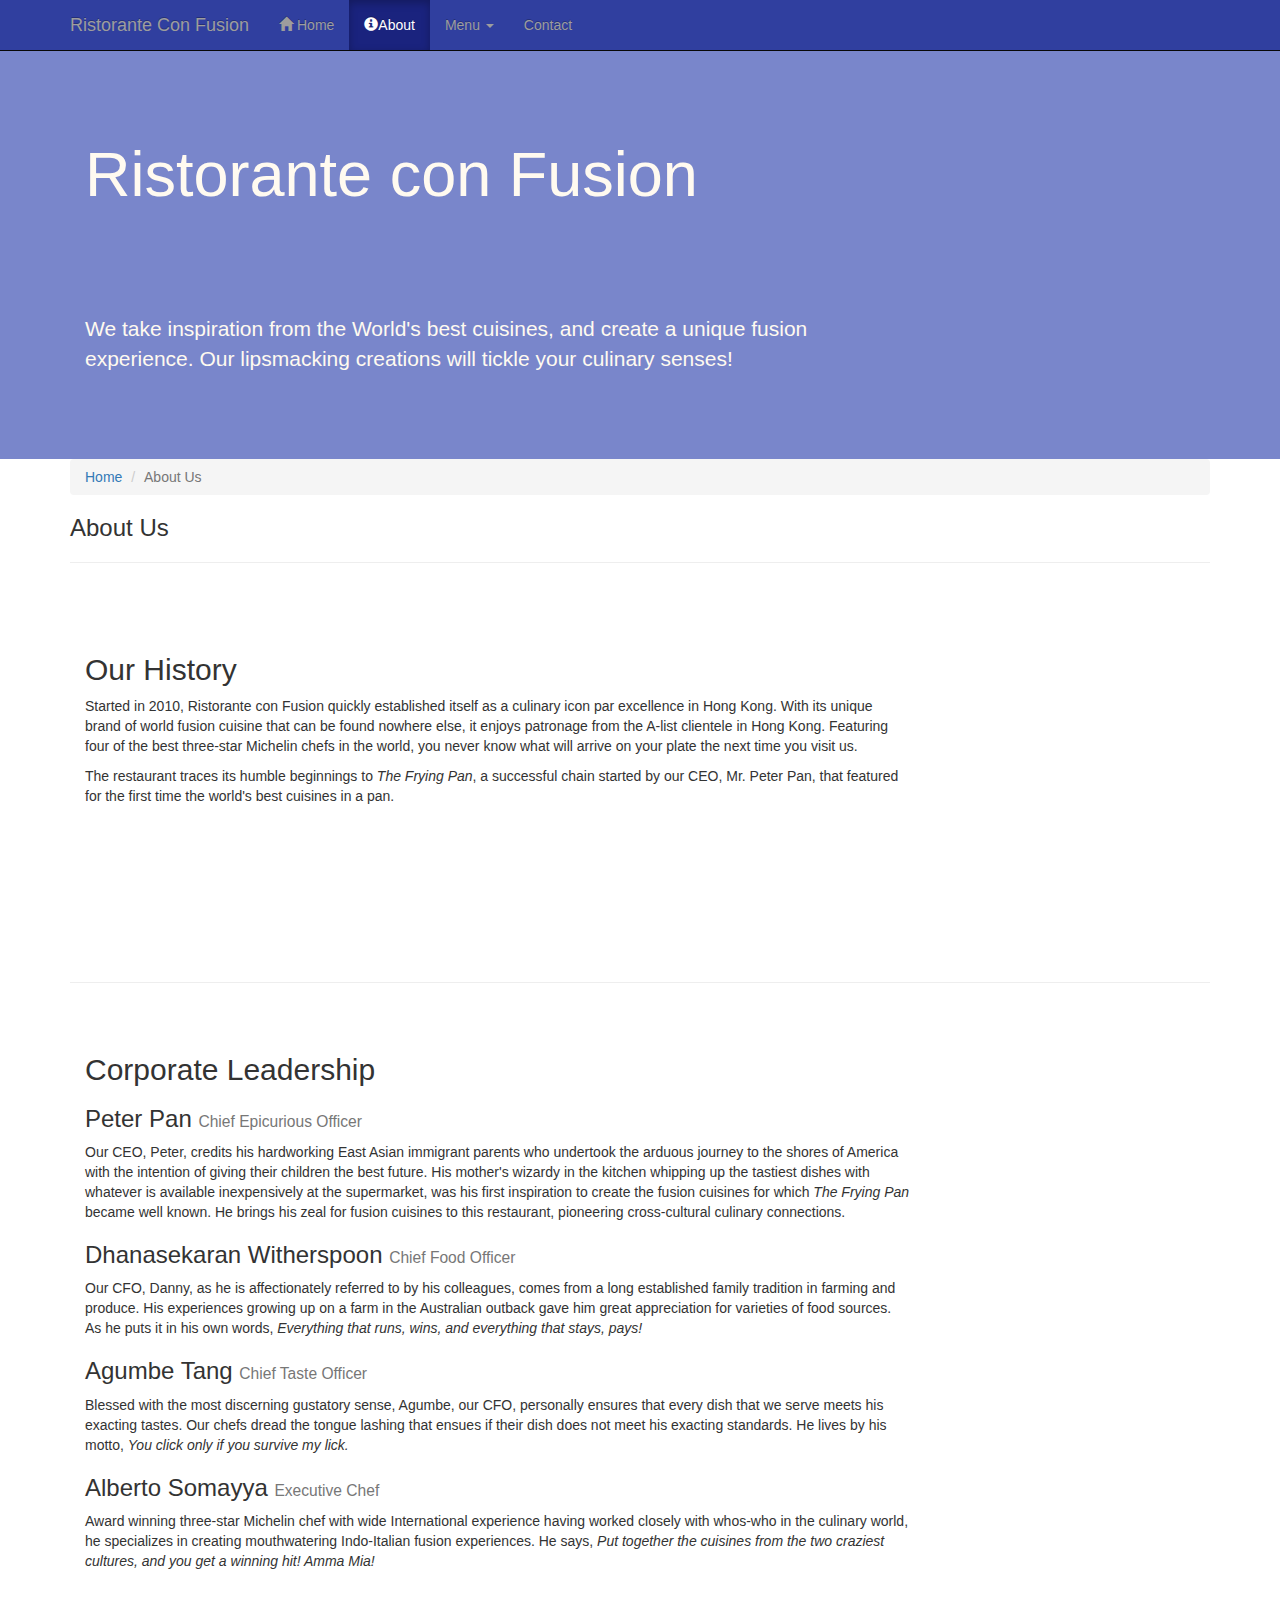
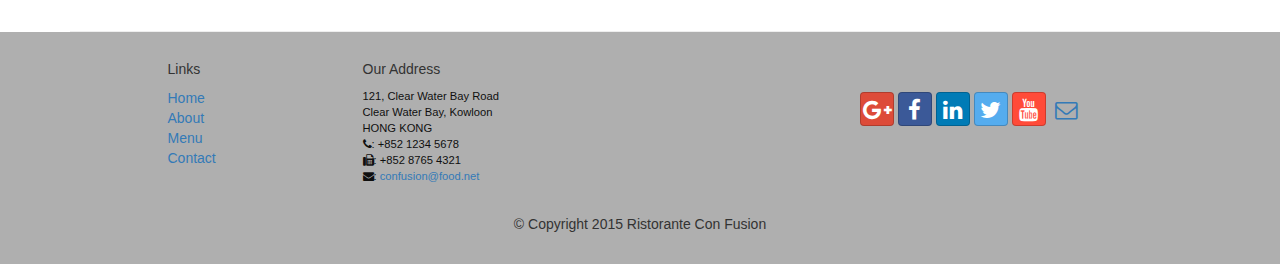
==== conFunsion week 3/aboutus.html @ b26ae819 "Week 3" ====
<!DOCTYPE html>
<html lang="en">

<head>
     <meta charset="utf-8">
    <meta http-equiv="X-UA-Compatible" content="IE=edge">
    <meta name="viewport" content="width=device-width, initial-scale=1">
    <!-- The above 3 meta tags *must* come first in the head; any other head 
         content must come *after* these tags -->
    <title>Ristorante Con Fusion: About Us</title>
        <!-- Bootstrap -->
    <link href="css/bootstrap.min.css" rel="stylesheet">
    <link href="css/bootstrap-theme.min.css" rel="stylesheet">
    <link href="css/font-awesome.min.css" rel="stylesheet">
    <link href="css/bootstrap-social.css" rel="stylesheet">
    <link href="css/mystyles.css" rel="stylesheet">

    <!-- HTML5 shim and Respond.js for IE8 support of HTML5 elements and media queries -->
    <!-- WARNING: Respond.js doesn't work if you view the page via file:// -->
    <!--[if lt IE 9]>
      <script src="https://oss.maxcdn.com/html5shiv/3.7.2/html5shiv.min.js"></script>
      <script src="https://oss.maxcdn.com/respond/1.4.2/respond.min.js"></script>
    <![endif]-->
</head>

<body>
    <nav class="navbar navbar-inverse navbar-fixed-top" role="navigation">
        <div class="container">
            <div class="navbar-header">
                <button type="button" class="navbar-toggle collapsed" data-toggle="collapse" data-target="#navbar" aria-expanded="false" aria-controls="navbar">
                    <span class="sr-only">Toggle navigation</span>
                    <span class="icon-bar"></span>
                    <span class="icon-bar"></span>
                    <span class="icon-bar"></span>
                </button>
                <a class="navbar-brand" href="index.html">Ristorante Con Fusion</a>
            </div>
            <div id="navbar" class="navbar-collapse collapse">
                <ul class="nav navbar-nav">
                    <li><a href="index.html"><span class="glyphicon glyphicon-home"
                         aria-hidden="true"></span> Home</a></li>
                    <li class="active"><a href="aboutus.html"><span class="glyphicon glyphicon-info-sign"
                         aria-hidden="true"></span>About</a></li>
                    <li class="dropdown">
                        <a href="#" class="dropdown-toggle" data-toggle="dropdown"
                         role="button" aria-haspopup="true" aria-expanded="false">
                         Menu <span class="caret"></span></a>
                        <ul class="dropdown-menu">
                            <li><a href="#">Appetizers</a></li>
                            <li><a href="#">Main Courses</a></li>
                            <li><a href="#">Desserts</a></li>
                            <li><a href="#">Drinks</a></li>
                            <li role="separator" class="divider"></li>
                            <li class="dropdown-header">Specials</li>
                            <li><a href="#">Lunch Buffet</a></li>
                            <li><a href="#">Weekend Brunch</a></li>
                        </ul>
                    </li>
                    <li><a href="#">Contact</a></li>
                </ul>
            </div>
        </div>
    </nav>  
    <header class="jumbotron">

        <!-- Main component for a primary marketing message or call to action -->

        <div class="container">
            <div class="row row-header">
                <div class="col-xs-12 col-sm-8">
                    <h1>Ristorante con Fusion</h1>
                    <p style="padding:40px;"></p>
                    <p>We take inspiration from the World's best cuisines, and create a unique fusion experience. Our lipsmacking creations will tickle your culinary senses!</p>
                </div>
                <div class="col-xs-12 col-sm-4">
                </div>
            </div>
        </div>
    </header>

    <div class="container">
        <div>
            <div>
                <ol class="breadcrumb">
                    <li><a href="index.html">Home</a></li>
                    <li class="active">About Us</li>
                </ol>
            </div>
            <div>
               <h3>About Us</h3>
               <hr>
            </div>
        </div>
        
        <div class="row row-content">
            <div class="col-xs-12 col-sm-9" >
                <h2>Our History</h2>
                <p>Started in 2010, Ristorante con Fusion quickly established itself as a culinary icon par excellence in Hong Kong. With its unique brand of world fusion cuisine that can be found nowhere else, it enjoys patronage from the A-list clientele in Hong Kong.  Featuring four of the best three-star Michelin chefs in the world, you never know what will arrive on your plate the next time you visit us.</p>
                <p>The restaurant traces its humble beginnings to <em>The Frying Pan</em>, a successful chain started by our CEO, Mr. Peter Pan, that featured for the first time the world's best cuisines in a pan.</p>
            </div>
            <div class="col-xs-12 col-sm-3">
                <p style="padding:20px;"></p>
            </div>
        </div>


        <div class="row row-content">
            <div class="col-xs-12 col-sm-9">
                <h2>Corporate Leadership</h2>
                <h3>Peter Pan <small>Chief Epicurious Officer</small></h3>
                <p>Our CEO, Peter, credits his hardworking East Asian immigrant parents who undertook the arduous journey to the shores of America with the intention of giving their children the best future. His mother's wizardy in the kitchen whipping up the tastiest dishes with whatever is available inexpensively at the supermarket, was his first inspiration to create the fusion cuisines for which <em>The Frying Pan</em> became well known. He brings his zeal for fusion cuisines to this restaurant, pioneering cross-cultural culinary connections.</p>
                <h3>Dhanasekaran Witherspoon <small>Chief Food Officer</small></h3>
                <p>Our CFO, Danny, as he is affectionately referred to by his colleagues, comes from a long established family tradition in farming and produce. His experiences growing up on a farm in the Australian outback gave him great appreciation for varieties of food sources. As he puts it in his own words, <em>Everything that runs, wins, and everything that stays, pays!</em></p>
                <h3>Agumbe Tang <small>Chief Taste Officer</small></h3>
                <p>Blessed with the most discerning gustatory sense, Agumbe, our CFO, personally ensures that every dish that we serve meets his exacting tastes. Our chefs dread the tongue lashing that ensues if their dish does not meet his exacting standards. He lives by his motto, <em>You click only if you survive my lick.</em></p>
                <h3>Alberto Somayya <small>Executive Chef</small></h3>
                <p>Award winning three-star Michelin chef with wide International experience having worked closely with whos-who in the culinary world, he specializes in creating mouthwatering Indo-Italian fusion experiences. He says, <em>Put together the cuisines from the two craziest cultures, and you get a winning hit! Amma Mia!</em></p>
            </div>
             <div class="col-xs-12 col-sm-3">
                <p style="padding:20px;"></p>
            </div>
       </div>

    </div>

    <footer class="row-footer">
        <div class="container">
            <div class="row">             
                <div class="col-xs-5 col-xs-offset-1 col-sm-2 col-sm-offset-1">
                    <h5>Links</h5>
                    <ul class="list-unstyled">
                        <li><a href="#">Home</a></li>
                        <li><a href="#">About</a></li>
                        <li><a href="#">Menu</a></li>
                        <li><a href="#">Contact</a></li>
                    </ul>
                </div>
                <div class="col-xs-6 col-sm-5">
                    <h5>Our Address</h5>
                    <address>
                      121, Clear Water Bay Road<br>
                      Clear Water Bay, Kowloon<br>
                      HONG KONG<br>
                      <i class="fa fa-phone"></i>: +852 1234 5678<br>
                      <i class="fa fa-fax"></i>: +852 8765 4321<br>
                      <i class="fa fa-envelope"></i>: 
                        <a href="mailto:confusion@food.net">confusion@food.net</a>
                   </address>
                </div>
                <div class="col-xs-12 col-sm-4">
                    <div class="nav navbar-nav" style="padding: 40px 10px;">
                        <a class="btn btn-social-icon btn-google-plus" href="http://google.com/+"><i class="fa fa-google-plus"></i></a>
                        <a class="btn btn-social-icon btn-facebook" href="http://www.facebook.com/profile.php?id="><i class="fa fa-facebook"></i></a>
                        <a class="btn btn-social-icon btn-linkedin" href="http://www.linkedin.com/in/"><i class="fa fa-linkedin"></i></a>
                        <a class="btn btn-social-icon btn-twitter" href="http://twitter.com/"><i class="fa fa-twitter"></i></a>
                        <a class="btn btn-social-icon btn-youtube" href="http://youtube.com/"><i class="fa fa-youtube"></i></a>
                        <a class="btn btn-social-icon" href="mailto:"><i class="fa fa-envelope-o"></i></a>
                    </div>
                </div>
                <div class="col-xs-12">
                    <p style="padding:10px;"></p>
                    <p align=center>© Copyright 2015 Ristorante Con Fusion</p>
                </div>
            </div>
        </div>
    </footer>
    <!-- jQuery (necessary for Bootstrap's JavaScript plugins) -->
    <script src="https://ajax.googleapis.com/ajax/libs/jquery/1.11.3/jquery.min.js"></script>
    <!-- Include all compiled plugins (below), or include individual files as needed -->
    <script src="js/bootstrap.min.js"></script>
</body>

</html>
---- conFunsion week 3/css/mystyles.css ----
.row-header{
    margin:0px auto;
    padding:0px auto;
}

.row-content {
    margin:0px auto;
    padding: 50px 0px 50px 0px;
    border-bottom: 1px ridge;
    min-height:400px;
}

.row-footer{
    background-color: #AfAfAf;
    margin:0px auto;
    padding: 20px 0px 20px 0px;
}

.jumbotron {
    padding:70px 30px 70px 30px;
    margin:0px auto;
    background: #7986CB ;
    color:floralwhite;
}

address{
    font-size:80%;
    margin:0px;
    color:#0f0f0f;
}



body{
    padding:50px 0px 0px 0px;
    z-index:0;
}

.navbar-inverse {
     background: #303F9F;
}

.navbar-inverse .navbar-nav > .active > a,
.navbar-inverse .navbar-nav > .active > a:hover,
.navbar-inverse .navbar-nav > .active > a:focus {
    color: #fff;
    background: #1A237E;
}

.navbar-inverse .navbar-nav > .open > a,
 .navbar-inverse .navbar-nav > .open > a:hover,
 .navbar-inverse .navbar-nav > .open > a:focus {
    color: #fff;
    background: #1A237E;
}

.navbar-inverse .navbar-nav .open .dropdown-menu> li> a,
.navbar-inverse .navbar-nav .open .dropdown-menu {
    background-color: #303F9F;
    color:#eeeeee;
}

.navbar-inverse .navbar-nav .open .dropdown-menu> li> a:hover {
    color:#000000;
}
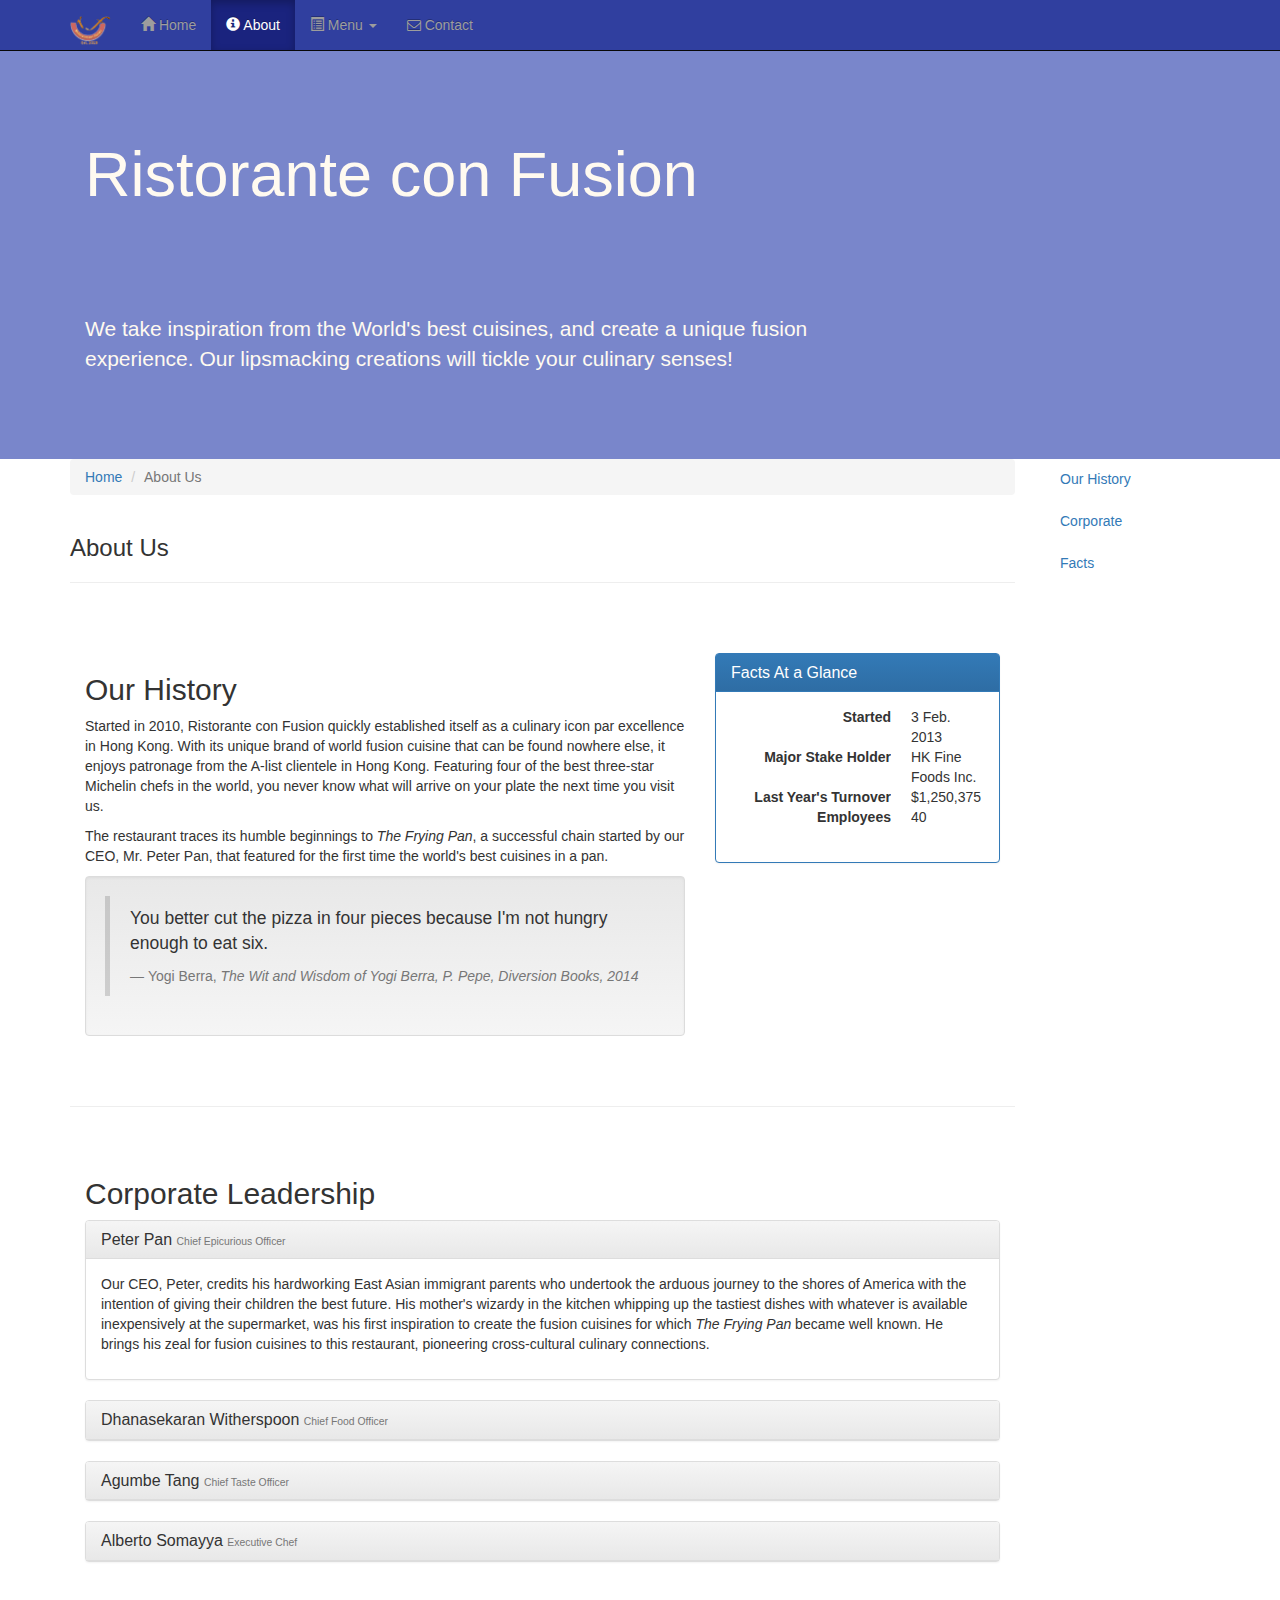
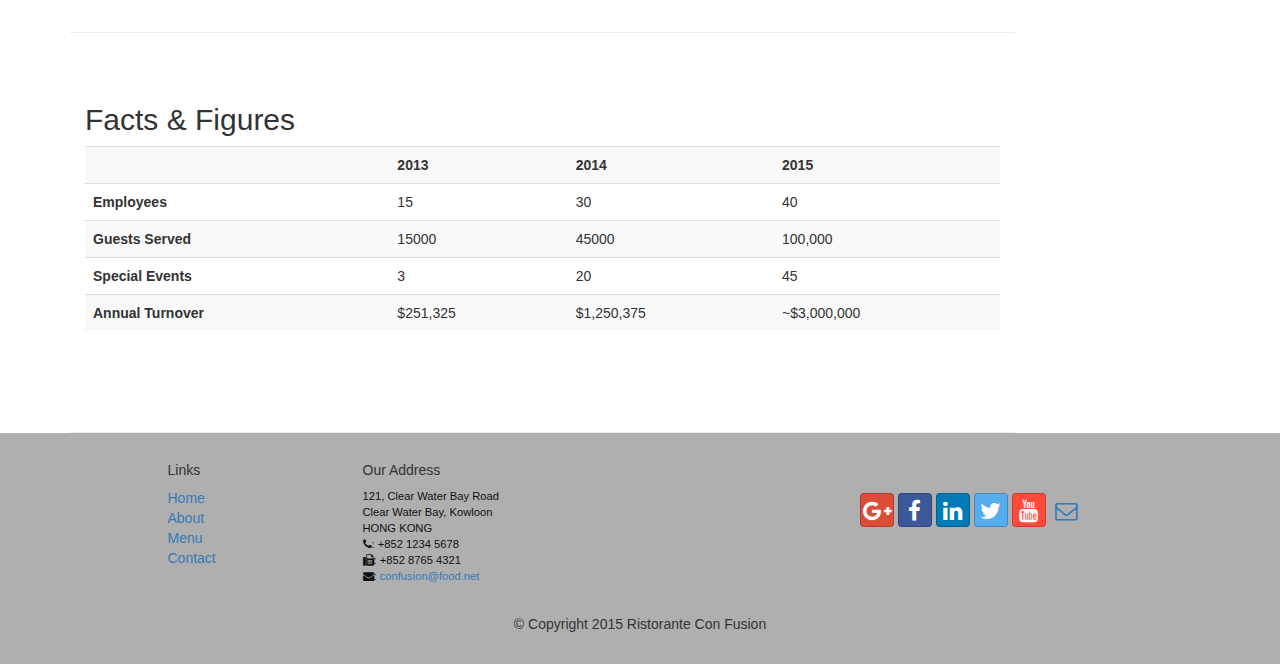
==== commit c9d02939: "week 3" ====
--- a/conFunsion week 3/aboutus.html
+++ b/conFunsion week 3/aboutus.html
@@ -24,7 +24,7 @@
     <![endif]-->
 </head>
 
-<body>
+<body data-spy="scroll" data-target="#myScrollspy" data-offset="200">
     <nav class="navbar navbar-inverse navbar-fixed-top" role="navigation">
         <div class="container">
             <div class="navbar-header">
@@ -34,17 +34,17 @@
                     <span class="icon-bar"></span>
                     <span class="icon-bar"></span>
                 </button>
-                <a class="navbar-brand" href="index.html">Ristorante Con Fusion</a>
+                <a class="navbar-brand" href="index.html"><img src="img/logo.png" height=30 width=41></a>
             </div>
             <div id="navbar" class="navbar-collapse collapse">
                 <ul class="nav navbar-nav">
                     <li><a href="index.html"><span class="glyphicon glyphicon-home"
                          aria-hidden="true"></span> Home</a></li>
                     <li class="active"><a href="aboutus.html"><span class="glyphicon glyphicon-info-sign"
-                         aria-hidden="true"></span>About</a></li>
+                         aria-hidden="true"></span> About</a></li>
                     <li class="dropdown">
                         <a href="#" class="dropdown-toggle" data-toggle="dropdown"
-                         role="button" aria-haspopup="true" aria-expanded="false">
+                         role="button" aria-haspopup="true" aria-expanded="false"> <span class="glyphicon glyphicon-list-alt"></span>
                          Menu <span class="caret"></span></a>
                         <ul class="dropdown-menu">
                             <li><a href="#">Appetizers</a></li>
@@ -57,7 +57,7 @@
                             <li><a href="#">Weekend Brunch</a></li>
                         </ul>
                     </li>
-                    <li><a href="#">Contact</a></li>
+                    <li><a href="contactus.html"><i class="fa fa-envelope-o"></i> Contact</a></li>
                 </ul>
             </div>
         </div>
@@ -78,52 +78,173 @@
             </div>
         </div>
     </header>
-
+        
     <div class="container">
-        <div>
-            <div>
+        <div class="row">
+        <div class="col-xs-12 col-sm-10">
+        <div class="row">
+            <div class="col-xs-12">
                 <ol class="breadcrumb">
                     <li><a href="index.html">Home</a></li>
                     <li class="active">About Us</li>
                 </ol>
             </div>
-            <div>
+            <div class="col-xs-12">
                <h3>About Us</h3>
                <hr>
             </div>
         </div>
         
-        <div class="row row-content">
-            <div class="col-xs-12 col-sm-9" >
+        <div id="history" class="row row-content">
+            <div class="col-xs-12 col-sm-6 col-lg-8" >
                 <h2>Our History</h2>
                 <p>Started in 2010, Ristorante con Fusion quickly established itself as a culinary icon par excellence in Hong Kong. With its unique brand of world fusion cuisine that can be found nowhere else, it enjoys patronage from the A-list clientele in Hong Kong.  Featuring four of the best three-star Michelin chefs in the world, you never know what will arrive on your plate the next time you visit us.</p>
                 <p>The restaurant traces its humble beginnings to <em>The Frying Pan</em>, a successful chain started by our CEO, Mr. Peter Pan, that featured for the first time the world's best cuisines in a pan.</p>
-            </div>
-            <div class="col-xs-12 col-sm-3">
-                <p style="padding:20px;"></p>
-            </div>
-        </div>
-
-
-        <div class="row row-content">
-            <div class="col-xs-12 col-sm-9">
+                <div class="well">
+                    <blockquote>
+                        <p>You better cut the pizza in four pieces because
+                            I'm not hungry enough to eat six.</p>
+                        <footer>Yogi Berra,
+                          <cite>The Wit and Wisdom of Yogi Berra,
+                            P. Pepe, Diversion Books, 2014</cite>
+                        </footer>
+                    </blockquote>
+                </div>
+            </div>
+            <div class="col-xs-12 col-sm-6 col-lg-4" >
+                <div class="panel panel-primary">
+                    <div class="panel-heading">
+                        <h3 class="panel-title">Facts At a Glance</h3>
+                    </div>
+                    <div class="panel-body">
+                        <dl class="dl-horizontal">
+                            <dt>Started</dt>
+                            <dd>3 Feb. 2013</dd>
+                            <dt>Major Stake Holder</dt>
+                            <dd>HK Fine Foods Inc.</dd>
+                            <dt>Last Year's Turnover</dt>
+                            <dd>$1,250,375</dd>
+                            <dt>Employees</dt>
+                            <dd>40</dd>
+                       </dl>
+                    </div>
+                </div>
+            </div>
+        </div>
+
+         <div id="corporate" class="row row-content">
+            <div class="col-xs-12">
                 <h2>Corporate Leadership</h2>
-                <h3>Peter Pan <small>Chief Epicurious Officer</small></h3>
-                <p>Our CEO, Peter, credits his hardworking East Asian immigrant parents who undertook the arduous journey to the shores of America with the intention of giving their children the best future. His mother's wizardy in the kitchen whipping up the tastiest dishes with whatever is available inexpensively at the supermarket, was his first inspiration to create the fusion cuisines for which <em>The Frying Pan</em> became well known. He brings his zeal for fusion cuisines to this restaurant, pioneering cross-cultural culinary connections.</p>
-                <h3>Dhanasekaran Witherspoon <small>Chief Food Officer</small></h3>
-                <p>Our CFO, Danny, as he is affectionately referred to by his colleagues, comes from a long established family tradition in farming and produce. His experiences growing up on a farm in the Australian outback gave him great appreciation for varieties of food sources. As he puts it in his own words, <em>Everything that runs, wins, and everything that stays, pays!</em></p>
-                <h3>Agumbe Tang <small>Chief Taste Officer</small></h3>
-                <p>Blessed with the most discerning gustatory sense, Agumbe, our CFO, personally ensures that every dish that we serve meets his exacting tastes. Our chefs dread the tongue lashing that ensues if their dish does not meet his exacting standards. He lives by his motto, <em>You click only if you survive my lick.</em></p>
-                <h3>Alberto Somayya <small>Executive Chef</small></h3>
-                <p>Award winning three-star Michelin chef with wide International experience having worked closely with whos-who in the culinary world, he specializes in creating mouthwatering Indo-Italian fusion experiences. He says, <em>Put together the cuisines from the two craziest cultures, and you get a winning hit! Amma Mia!</em></p>
-            </div>
-             <div class="col-xs-12 col-sm-3">
-                <p style="padding:20px;"></p>
-            </div>
+                <div class="panel-group" id="accordion" role="tablist" aria-multiselectable="true">
+                    <div class="panel panel-default">
+                        <div class="panel-heading" role="tab" id="headingPeter">
+                        <h3 class="panel-title">
+                            <a role="button" data-toggle="collapse" data-parent="#accordion" href="#peter" aria-expanded="true" aria-controls="peter">  
+                                Peter Pan <small>Chief Epicurious Officer</small>
+                            </a>
+                        </h3>
+                        </div>
+                        <div role="tabpanel" class="panel-collapse collapse in" id="peter"    aria-labelledby="headingPeter">
+                            <div class="panel-body">
+                                <p>Our CEO, Peter, credits his hardworking East Asian immigrant parents who undertook the arduous journey to the shores of America with the intention of giving their children the best future. His mother's wizardy in the kitchen whipping up the tastiest dishes with whatever is available inexpensively at the supermarket, was his first inspiration to create the fusion cuisines for which <em>The Frying Pan</em> became well known. He brings his zeal for fusion cuisines to this restaurant, pioneering cross-cultural culinary connections.</p>
+                            </div>
+                        </div>
+                    </div>
+                </div>
+                    <div class="panel panel-default">
+                        <div class="panel-heading" role="tab" id="headingDanny">
+                            <h3 class="panel-title">
+                                <a class="collapsed" role="button" data-toggle="collapse" data-parent="#accordion" href="#danny" aria-expanded="false" aria-controls="danny">
+                                Dhanasekaran Witherspoon <small>Chief Food Officer</small>
+                                </a>
+                            </h3>
+                        </div>
+                        <div role="tabpanel" class="panel-collapse collapse" id="danny" aria-labelledby="headingDanny">
+                            <div class="panel-body">
+                                <p>Our CFO, Danny, as he is affectionately referred to by his colleagues, comes from a long established family tradition in farming and produce. His experiences growing up on a farm in the Australian outback gave him great appreciation for varieties of food sources. As he puts it in his own words, <em>Everything that runs, wins, and everything that stays, pays!</em></p>
+                            </div>
+                        </div>
+                    </div> 
+                    <div class="panel panel-default">
+                        <div class="panel-heading" role="tab" id="headingAgumbe">
+                            <h3 class="panel-title">
+                                <a class="collapsed" role="button" data-toggle="collapse" data-parent="#accordion" href="#agumbe" aria-expanded="false" aria-controls="agumbe">
+                                    Agumbe Tang <small>Chief Taste Officer</small>
+                                </a>
+                            </h3>
+                        </div>
+                        <div role="tabpanel" class="panel-collapse collapse" id="agumbe" aria-labelledby="headingAgumbe">
+                            <div class="panel-body">
+                                <p>Blessed with the most discerning gustatory sense, Agumbe, our CFO, personally ensures that every dish that we serve meets his exacting tastes. Our chefs dread the tongue lashing that ensues if their dish does not meet his exacting standards. He lives by his motto, <em>You click only if you survive my lick.</em></p>
+                            </div>
+                        </div>
+                    </div>
+                    <div class="panel panel-default">
+                        <div class="panel-heading" role="tab" id="headingAlberto">
+                            <h3 class="panel-title">
+                                <a class="collapsed" role="button" data-toggle="collapse" data-parent="#accordion" href="#alberto" aria-expanded="false" aria-controls="alberto">
+                                    Alberto Somayya <small>Executive Chef</small>
+                                </a>
+                            </h3>
+                        </div>
+                        <div role="tabpanel" class="panel-collapse collapse"
+                             id="alberto"    aria-labelledby="headingAlberto">
+                            <div class="panel-body">
+                                <p>Award winning three-star Michelin chef with wide International experience having worked closely with whos-who in the culinary world, he specializes in creating mouthwatering Indo-Italian fusion experiences. He says, <em>Put together the cuisines from the two craziest cultures, and you get a winning hit! Amma Mia!</em></p>
+                            </div>
+                        </div>
+                    </div>
+                </div>
+            </div>
+             <div id="facts" class="row row-content">
+                <div class="col-xs-12">
+                    <h2>Facts &amp; Figures</h2>
+                    <div class="table-responsive">
+                    <table class="table table-striped">
+                        <tr>
+                            <td>&nbsp;</td>
+                            <th>2013</th>
+                            <th>2014</th>
+                            <th>2015</th>
+                        </tr>
+                        <tr>
+                            <th>Employees</th>
+                            <td>15</td>
+                            <td>30</td>
+                            <td>40</td>
+                        </tr>
+                        <tr>
+                            <th>Guests Served</th>
+                            <td>15000</td>
+                            <td>45000</td>
+                            <td>100,000</td>
+                        </tr>
+                        <tr>
+                            <th>Special Events</th>
+                            <td>3</td>
+                            <td>20</td>
+                            <td>45</td>
+                        </tr>
+                        <tr>
+                            <th>Annual Turnover</th>
+                            <td>$251,325</td>
+                            <td>$1,250,375</td>
+                            <td>~$3,000,000</td>
+                        </tr>
+                    </table>
+                </div>
+            </div> 
        </div>
-
     </div>
-
+    <nav class="hidden-xs col-sm-2" id="myScrollspy">
+        <ul class="nav nav-pills nav-stacked" data-spy="affix" data-offset-top="400">
+            <li><a href="#history">Our History</a></li>
+            <li><a href="#corporate">Corporate</a></li>
+            <li><a href="#facts">Facts</a></li>
+        </ul>
+    </nav>
+  </div>
+</div>
     <footer class="row-footer">
         <div class="container">
             <div class="row">             
--- a/conFunsion week 3/css/mystyles.css
+++ b/conFunsion week 3/css/mystyles.css
@@ -63,3 +63,24 @@
 .navbar-inverse .navbar-nav .open .dropdown-menu> li> a:hover {
     color:#000000;
 }
+.tab-content {
+    border-left: 1px solid #ddd;
+    border-right: 1px solid #ddd;
+    border-bottom: 1px solid #ddd;
+    padding: 10px;
+}
+.affix {
+    top:100px;
+}
+.carousel {
+    background:#1A237E;
+}
+.carousel .item {
+  height: 300px;
+}
+.item img {
+    position: absolute;
+    top: 0;
+    left: 0;
+    min-height: 300px;
+}
